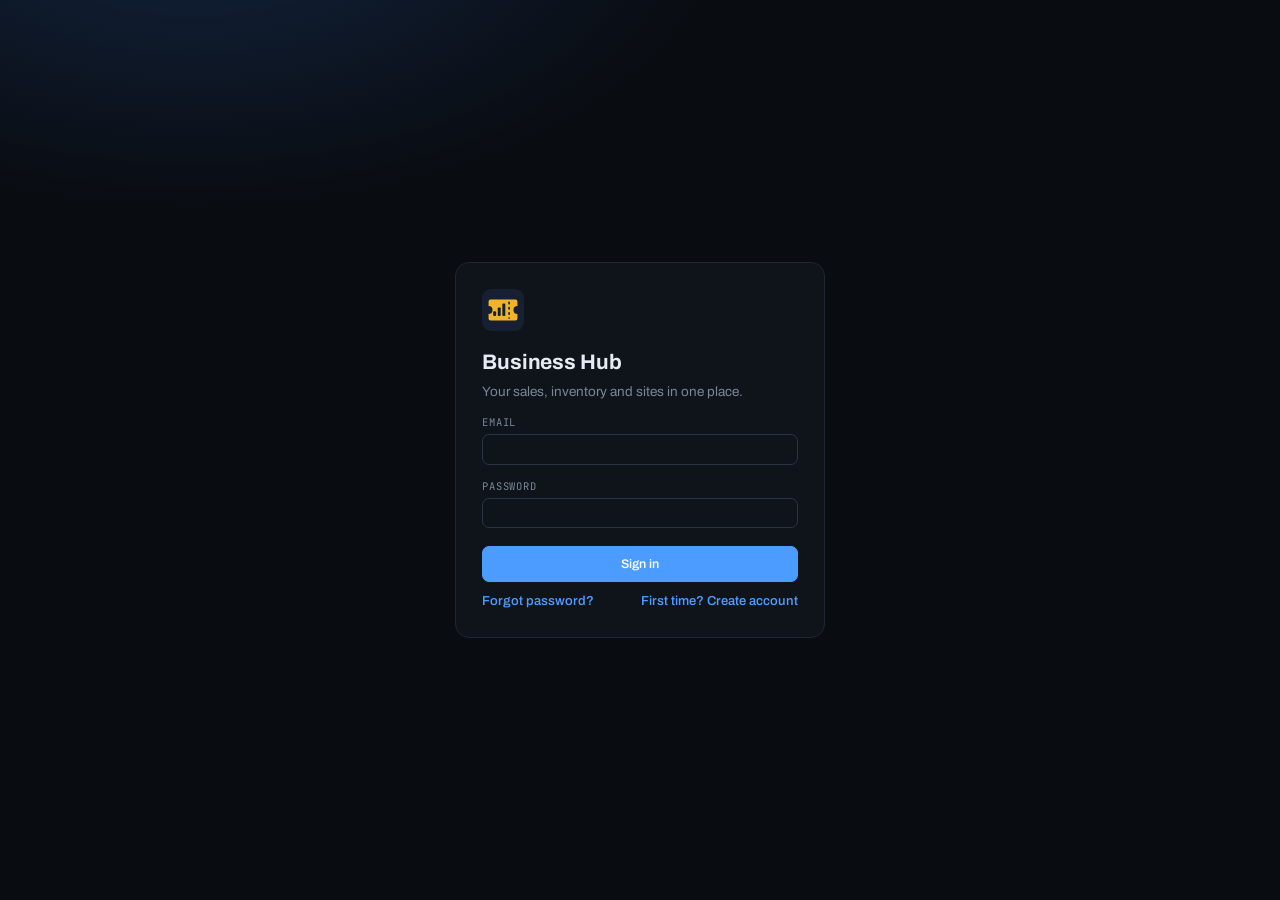
==== site/app.html @ 0b7c0c81 "Clean up: merge TAG and Monthly, drop profit-after-commission and duplicate panels, simpler top numb" ====
<!doctype html>
<html lang="en">
<head>
  <meta charset="utf-8">
  <meta name="viewport" content="width=device-width, initial-scale=1">
  <meta http-equiv="Content-Security-Policy" content="default-src 'self'; script-src 'self'; style-src 'self'; img-src 'self' data:; connect-src 'self' https://jhbhkjomjjbldlofuigt.supabase.co wss://jhbhkjomjjbldlofuigt.supabase.co; base-uri 'none'; form-action 'self'">
  <meta name="referrer" content="no-referrer">
  <meta name="robots" content="noindex, nofollow">
  <meta name="theme-color" content="#090c11">
  <title>Business Hub</title>
  <link rel="icon" href="assets/logo.svg" type="image/svg+xml">
  <link rel="icon" href="assets/icon-32.png" sizes="32x32" type="image/png">
  <link rel="apple-touch-icon" href="assets/apple-touch-icon.png">
  <link rel="preload" href="assets/fonts/jbmono.woff2" as="font" type="font/woff2" crossorigin>
  <link rel="preload" href="assets/fonts/archivo.woff2" as="font" type="font/woff2" crossorigin>
  <link rel="stylesheet" href="assets/style.css">
</head>
<body>
  <header class="top">
    <div class="top-inner">
      <div class="brand"><img src="assets/logo.svg" alt="">Business Hub<span class="cursor" aria-hidden="true">_</span></div>
      <nav class="nav" aria-label="Sections">
        <a href="#p/month" data-nav="p">My Portfolio</a>
        <a href="#plt/overview" data-nav="plt">PLT Sales</a>
        <a href="#inventory" data-nav="inventory">Inventory</a>
        <a href="#discord" data-nav="discord">Discord</a>
        <a href="#links" data-nav="links">My Sites</a>
      </nav>
      <span class="spacer"></span>
      <span class="clock" id="clock"></span>
      <span class="live" id="live" title="Live feed: new sales appear instantly"><i></i>LIVE FEED</span>
      <button type="button" class="bell ghost" id="bell" aria-label="Notifications" aria-expanded="false">
        <svg viewBox="0 0 24 24" fill="none" stroke="currentColor" stroke-width="2" stroke-linecap="round" stroke-linejoin="round" aria-hidden="true"><path d="M6 8a6 6 0 0 1 12 0c0 7 3 9 3 9H3s3-2 3-9"/><path d="M10.3 21a1.94 1.94 0 0 0 3.4 0"/></svg>
        <span class="badge hidden" id="bell-count">0</span>
      </button>
      <button type="button" class="ghost signout" id="signout">Log out</button>
    </div>
    <div class="tape" id="tape" aria-label="Recent sales"><div class="tape-track" id="tape-track"></div></div>
  </header>
  <div class="notes hidden" id="notes" role="dialog" aria-label="Notifications"></div>
  <main id="view" aria-live="polite"></main>
  <script src="assets/vendor/supabase.js"></script>
  <script src="config.js"></script>
  <script type="module" src="assets/app.js"></script>
</body>
</html>
---- site/assets/style.css ----
/* =========================================================
   Business Hub: "trading terminal" theme
   Dark, dense, numbers first. Green = profit, red = loss.
   ========================================================= */
@font-face { font-family: "Archivo"; src: url("fonts/archivo.woff2") format("woff2-variations"), url("fonts/archivo.woff2") format("woff2"); font-weight: 100 900; font-stretch: 62% 125%; font-display: swap; }
@font-face { font-family: "JB Mono"; src: url("fonts/jbmono.woff2") format("woff2-variations"), url("fonts/jbmono.woff2") format("woff2"); font-weight: 100 800; font-display: swap; }

:root {
  color-scheme: dark;
  --bg: #090c11;
  --panel: #0f141b;
  --panel-2: #141a23;
  --line: #1e2631;
  --line-2: #2a3441;
  --text: #e6ebf2;
  --text-2: #b7c1cf;
  --muted: #7a8696;
  --accent: #4c9cff;
  --accent-soft: rgba(76,156,255,.12);
  --up: #2fd38a;  --up-soft: rgba(47,211,138,.12);
  --down: #ff5d5d; --down-soft: rgba(255,93,93,.12);
  --meh: #f2b84b; --meh-soft: rgba(242,184,75,.12);
  --gold: #f0b429;
  --series-1: #3987e5;  /* revenue */
  --series-2: #2fd38a;  /* profit */
  --mono: "JB Mono", ui-monospace, "SFMono-Regular", Menlo, Consolas, monospace;
  --r: 10px; --r-sm: 7px;
  font-family: "Archivo", ui-sans-serif, system-ui, -apple-system, "Segoe UI", Roboto, Arial, sans-serif;
}
* { box-sizing: border-box; }
html, body { margin: 0; background: var(--bg); color: var(--text); }
body { font-size: 13.5px; line-height: 1.45; -webkit-font-smoothing: antialiased; }
a { color: var(--accent); text-decoration: none; }
a:hover { text-decoration: underline; }
h1, h2, h3 { margin: 0; letter-spacing: -0.005em; }
h1 { font-size: 20px; font-weight: 700; }
h2 { font-size: 14px; font-weight: 650; }
h3 { font-size: 12.5px; font-weight: 600; color: var(--text-2); }
p { margin: 0; }
.muted { color: var(--muted); }
.small { font-size: 12px; }
.hidden { display: none !important; }
.num, .mono { font-family: var(--mono); font-variant-numeric: tabular-nums; }
.pos, .up { color: var(--up); } .neg, .down { color: var(--down); } .meh { color: var(--meh); }
.mt { margin-top: 10px; }
.spacer { flex: 1; }
.row { display: flex; gap: 8px; align-items: center; flex-wrap: wrap; }
.row > .grow { flex: 1; }
:focus-visible { outline: 2px solid var(--accent); outline-offset: 2px; }
@media (prefers-reduced-motion: reduce) { * { transition: none !important; animation: none !important; } }
::selection { background: rgba(76,156,255,.35); }

/* labels in terminal style: small mono caps (used sparingly, like a trading screen) */
.lbl { font-family: var(--mono); font-size: 10.5px; letter-spacing: .08em; text-transform: uppercase; color: var(--muted); }

/* ---------- buttons & inputs ---------- */
button, .btn {
  font: inherit; font-size: 12.5px; font-weight: 550; border: 1px solid var(--line-2); background: var(--panel-2); color: var(--text);
  padding: 5px 11px; border-radius: var(--r-sm); cursor: pointer; display: inline-flex; align-items: center; justify-content: center; gap: 6px;
  white-space: nowrap; min-height: 30px; transition: background .12s, border-color .12s;
}
button:hover, .btn:hover { background: #1b2330; border-color: #394657; text-decoration: none; }
button:disabled { opacity: .45; cursor: default; }
button.primary, .btn.primary { background: var(--accent); border-color: var(--accent); color: #fff; }
button.primary:hover, .btn.primary:hover { background: #3a86e6; }
button.danger { color: var(--down); }
button.ghost { background: transparent; border-color: transparent; }
button.ghost:hover { background: var(--panel-2); }
button.icon { padding: 3px 9px; min-height: 26px; font-size: 12px; }
input, select, textarea {
  font: inherit; font-size: 12.5px; color: var(--text); background: var(--panel); border: 1px solid var(--line-2);
  border-radius: var(--r-sm); padding: 5px 9px; width: 100%; min-height: 30px;
}
input::placeholder, textarea::placeholder { color: #566273; }
input[type=date] { color-scheme: dark; font-family: var(--mono); font-size: 12px; }
textarea { min-height: 120px; resize: vertical; font-family: var(--mono); font-size: 12px; }
label { display: block; font-family: var(--mono); font-size: 10.5px; letter-spacing: .08em; text-transform: uppercase; color: var(--muted); margin: 10px 0 4px; }
.linkish { background: none; border: none; color: var(--accent); padding: 0; min-height: 0; cursor: pointer; font-size: 13px; }
.linkish:hover { background: none; text-decoration: underline; }

/* ---------- sign-in ---------- */
.auth-wrap { min-height: 100vh; display: grid; place-items: center; padding: 24px; background: radial-gradient(900px 500px at 15% -10%, #12233d 0%, transparent 60%), var(--bg); }
.auth-card { width: 100%; max-width: 370px; background: var(--panel); border: 1px solid var(--line); border-radius: 14px; padding: 26px; }
.auth-card .logo { width: 42px; height: 42px; display: block; margin-bottom: 16px; }
.auth-card h1 { font-size: 21px; margin-bottom: 4px; }
.auth-card label { margin-top: 14px; }
.auth-card .primary { width: 100%; margin-top: 18px; min-height: 36px; }
.msg { margin-top: 12px; font-size: 13px; padding: 9px 11px; border-radius: var(--r-sm); background: var(--panel-2); }
.msg.error { color: #ffb0b0; background: var(--down-soft); }
.msg.ok { color: #9ff0c9; background: var(--up-soft); }

/* ---------- top bar ---------- */
.top { position: sticky; top: 0; z-index: 40; background: rgba(9,12,17,.94); backdrop-filter: blur(8px); border-bottom: 1px solid var(--line); }
.top-inner { display: flex; align-items: center; gap: 14px; padding: 8px 18px; max-width: 1500px; margin: 0 auto; }
.brand { display: flex; align-items: center; gap: 9px; font-weight: 700; font-size: 15px; white-space: nowrap; }
.brand img { width: 24px; height: 24px; }
.brand .cursor { color: var(--gold); font-family: var(--mono); animation: blink 1.1s steps(1) infinite; }
@keyframes blink { 50% { opacity: 0; } }
.nav { display: flex; gap: 2px; margin-left: 10px; overflow-x: auto; scrollbar-width: none; }
.nav a { font-family: var(--mono); font-size: 11.5px; letter-spacing: .06em; text-transform: uppercase; color: var(--muted); padding: 6px 10px; border-radius: 6px; white-space: nowrap; }
.nav a:hover { color: var(--text); background: var(--panel-2); text-decoration: none; }
.nav a.active { color: var(--text); background: var(--panel-2); box-shadow: inset 0 -2px 0 var(--accent); }
.clock { font-family: var(--mono); font-size: 11.5px; color: var(--muted); white-space: nowrap; }
.clock b { color: var(--text); font-weight: 600; }
.live { display: inline-flex; align-items: center; gap: 6px; font-family: var(--mono); font-size: 11px; letter-spacing: .06em; padding: 4px 9px; border: 1px solid var(--line-2); border-radius: 99px; color: var(--muted); white-space: nowrap; }
.live i { width: 7px; height: 7px; border-radius: 50%; background: var(--muted); }
.live.on { color: var(--up); border-color: rgba(47,211,138,.35); }
.live.on i { background: var(--up); box-shadow: 0 0 0 0 rgba(47,211,138,.6); animation: pulse 2s infinite; }
@keyframes pulse { 0% { box-shadow: 0 0 0 0 rgba(47,211,138,.55); } 70% { box-shadow: 0 0 0 7px rgba(47,211,138,0); } 100% { box-shadow: 0 0 0 0 rgba(47,211,138,0); } }
.bell { position: relative; min-height: 30px; padding: 4px 9px; }
.bell svg { width: 16px; height: 16px; }
.bell .badge { position: absolute; top: -4px; right: -4px; background: var(--down); color: #fff; font-size: 10px; font-family: var(--mono); min-width: 16px; height: 16px; border-radius: 8px; display: grid; place-items: center; padding: 0 4px; }
.top .signout { font-family: var(--mono); font-size: 11px; letter-spacing: .06em; text-transform: uppercase; }

/* ---------- ticker tape ---------- */
.tape { border-top: 1px solid var(--line); overflow: hidden; white-space: nowrap; position: relative; height: 28px; mask-image: linear-gradient(90deg, transparent, #000 40px, #000 calc(100% - 40px), transparent); -webkit-mask-image: linear-gradient(90deg, transparent, #000 40px, #000 calc(100% - 40px), transparent); }
.tape-track { display: inline-flex; gap: 34px; padding-left: 18px; animation: tape 70s linear infinite; font-family: var(--mono); font-size: 11.5px; line-height: 28px; }
.tape:hover .tape-track { animation-play-state: paused; }
@keyframes tape { from { transform: translateX(0); } to { transform: translateX(-50%); } }
.tape-item b { color: var(--text); font-weight: 650; text-transform: uppercase; letter-spacing: .03em; margin-right: 6px; }
.tape-item .d { color: var(--muted); margin-left: 6px; }
@media (prefers-reduced-motion: reduce) { .tape-track { padding-left: 18px; } }

/* ---------- notifications panel ---------- */
.notes { position: absolute; right: 18px; top: 48px; width: 340px; max-height: 70vh; overflow: auto; background: var(--panel); border: 1px solid var(--line-2); border-radius: var(--r); box-shadow: 0 18px 50px rgba(0,0,0,.5); z-index: 60; }
.notes-head { display: flex; align-items: center; gap: 8px; padding: 10px 12px; border-bottom: 1px solid var(--line); }
.note { padding: 9px 12px; border-bottom: 1px solid var(--line); display: grid; grid-template-columns: 1fr auto; gap: 1px 10px; }
.note:last-child { border-bottom: none; }
.note .a { font-weight: 600; overflow: hidden; text-overflow: ellipsis; white-space: nowrap; }
.note .p { font-family: var(--mono); font-weight: 600; text-align: right; }
.note .m { color: var(--muted); font-size: 11.5px; grid-column: 1 / -1; }
.note.unread { background: rgba(76,156,255,.06); }

/* ---------- page ---------- */
main { max-width: 1500px; margin: 0 auto; padding: 14px 18px 60px; }
.page-head { display: flex; align-items: flex-end; gap: 10px; flex-wrap: wrap; margin-bottom: 12px; }
.page-head .sub { color: var(--muted); margin-top: 2px; font-size: 12.5px; }

/* filter bar */
.filters { display: grid; grid-template-columns: repeat(auto-fit, minmax(130px, 1fr)); gap: 8px; align-items: end; }
.filters .f label { margin-top: 0; }
.presets { display: flex; gap: 6px; flex-wrap: wrap; margin: 10px 0 12px; }
.preset { font-family: var(--mono); font-size: 11px; letter-spacing: .06em; text-transform: uppercase; border-radius: 99px; padding: 3px 12px; min-height: 26px; background: transparent; color: var(--muted); border-color: var(--line-2); }
.preset.on { color: var(--accent); border-color: var(--accent); background: var(--accent-soft); }

/* KPI tiles */
.kpis { display: grid; grid-template-columns: repeat(5, minmax(0, 1fr)); gap: 10px; }
@media (max-width: 1100px) { .kpis { grid-template-columns: repeat(3, minmax(0, 1fr)); } }
@media (max-width: 640px) { .kpis { grid-template-columns: repeat(2, minmax(0, 1fr)); } }
.kpi { background: var(--panel); border: 1px solid var(--line); border-radius: var(--r); padding: 12px 14px; min-width: 0; position: relative; }
.kpi .v { font-family: var(--mono); font-size: 22px; font-weight: 700; margin-top: 6px; white-space: nowrap; overflow: hidden; text-overflow: ellipsis; letter-spacing: -0.01em; }
.kpi .f { color: var(--muted); font-size: 11.5px; margin-top: 3px; white-space: nowrap; overflow: hidden; text-overflow: ellipsis; }
.kpi .eye { position: absolute; top: 8px; right: 8px; min-height: 22px; padding: 1px 8px; font-size: 11px; font-family: var(--mono); }
.kpi.tag { border-color: rgba(240,180,41,.35); background: linear-gradient(160deg, rgba(240,180,41,.08), var(--panel) 55%); }
.kpi.tag .v.masked { color: var(--text-2); letter-spacing: .2em; }

/* sub-tabs */
.tabs { display: flex; gap: 2px; border-bottom: 1px solid var(--line); margin: 16px 0 14px; overflow-x: auto; scrollbar-width: none; }
.tabs a { font-family: var(--mono); font-size: 11.5px; letter-spacing: .08em; text-transform: uppercase; color: var(--muted); padding: 9px 12px; border-bottom: 2px solid transparent; white-space: nowrap; display: inline-flex; align-items: center; gap: 6px; }
.tabs a:hover { color: var(--text); text-decoration: none; }
.tabs a.active { color: var(--accent); border-bottom-color: var(--accent); }
.tabs .count { font-size: 10px; background: var(--down-soft); color: var(--down); border-radius: 99px; padding: 0 6px; }

/* panels */
.grid { display: grid; gap: 12px; }
.g-2 { grid-template-columns: minmax(0, 1.6fr) minmax(0, 1fr); }
.g-2e { grid-template-columns: repeat(2, minmax(0, 1fr)); }
.g-3 { grid-template-columns: repeat(3, minmax(0, 1fr)); }
@media (max-width: 1000px) { .g-2, .g-2e, .g-3 { grid-template-columns: 1fr; } }
.card { background: var(--panel); border: 1px solid var(--line); border-radius: var(--r); padding: 12px 14px 14px; min-width: 0; }
.card + .card { margin-top: 12px; }
.grid > .card + .card { margin-top: 0; }
.card-head { display: flex; align-items: center; gap: 8px; flex-wrap: wrap; margin-bottom: 10px; min-height: 26px; }
.card-title { font-family: var(--mono); font-size: 11.5px; letter-spacing: .08em; text-transform: uppercase; color: var(--accent); font-weight: 600; }
.card-title::before { content: "▸ "; color: var(--muted); }
.card .note-line { color: var(--muted); font-size: 11.5px; margin-top: 8px; }
.stack > * + * { margin-top: 12px; }

/* segmented control */
.seg, .chips { display: inline-flex; border: 1px solid var(--line-2); border-radius: 99px; padding: 2px; gap: 2px; }
.seg button, .chips button { border: none; background: transparent; min-height: 22px; padding: 1px 10px; font-family: var(--mono); font-size: 10.5px; letter-spacing: .06em; text-transform: uppercase; color: var(--muted); border-radius: 99px; }
.seg button.on, .chips button.on { background: var(--accent-soft); color: var(--accent); }

/* tables */
.table-wrap { overflow-x: auto; border: 1px solid var(--line); border-radius: var(--r-sm); }
table { width: 100%; border-collapse: collapse; font-size: 12.5px; }
th, td { padding: 7px 10px; text-align: left; border-bottom: 1px solid var(--line); white-space: nowrap; vertical-align: top; }
th { font-family: var(--mono); font-size: 10.5px; letter-spacing: .08em; text-transform: uppercase; color: var(--muted); font-weight: 500; background: var(--panel); position: sticky; top: 0; cursor: pointer; user-select: none; }
th.r, td.r { text-align: right; }
td.num, td.r { font-family: var(--mono); }
tbody tr:hover { background: #121924; }
tbody tr:last-child td { border-bottom: none; }
td .sub { display: block; color: var(--muted); font-size: 11px; font-family: "Archivo", sans-serif; margin-top: 1px; }
td.strong, td .strong { font-weight: 600; }
.link-like { color: var(--text); border-bottom: 1px dotted #4a5869; cursor: pointer; }
.link-like:hover { color: var(--accent); border-bottom-color: var(--accent); }
th .arrow { color: var(--accent); font-size: 9px; }
.pager { display: flex; gap: 8px; align-items: center; justify-content: flex-end; margin-top: 10px; font-size: 12px; color: var(--muted); }
.pill { display: inline-block; font-family: var(--mono); font-size: 10px; letter-spacing: .05em; text-transform: uppercase; font-weight: 600; padding: 1px 6px; border-radius: 4px; border: 1px solid var(--line-2); color: var(--text-2); vertical-align: 1px; margin-left: 6px; }
.pill.good, .pill.up { color: var(--up); border-color: rgba(47,211,138,.45); }
.pill.bad, .pill.down { color: var(--down); border-color: rgba(255,93,93,.45); }
.pill.meh, .pill.warn { color: var(--meh); border-color: rgba(242,184,75,.5); }
.chip-money { display: inline-block; font-family: var(--mono); font-weight: 600; padding: 1px 7px; border-radius: 5px; }
.chip-money.up { background: var(--up-soft); } .chip-money.down { background: var(--down-soft); }

/* ranked bars */
.mini-bar { height: 3px; border-radius: 2px; background: var(--line); margin-top: 4px; overflow: hidden; min-width: 60px; }
.mini-bar i { display: block; height: 100%; background: var(--accent); }
.mini-bar i.down { background: var(--down); }

/* bullet summaries */
.summary { margin: 0; padding-left: 18px; }
.summary li { margin: 4px 0; color: var(--text-2); }
.summary b { color: var(--text); }

/* key/value lists */
.kv { display: grid; grid-template-columns: auto 1fr; gap: 0; }
.kv > div { padding: 7px 0; border-bottom: 1px solid var(--line); }
.kv > div:nth-last-child(-n+2) { border-bottom: none; }
.kv .k { font-family: var(--mono); font-size: 10.5px; letter-spacing: .08em; text-transform: uppercase; color: var(--muted); padding-right: 14px; }
.kv .v { text-align: right; font-family: var(--mono); }

/* rating badges */
.rating { font-family: var(--mono); font-size: 10.5px; font-weight: 700; letter-spacing: .06em; text-transform: uppercase; padding: 2px 7px; border-radius: 4px; display: inline-block; }
.rating.buy { background: var(--up-soft); color: var(--up); }
.rating.ok { background: var(--accent-soft); color: var(--accent); }
.rating.careful { background: var(--meh-soft); color: var(--meh); }
.rating.avoid { background: var(--down-soft); color: var(--down); }
.rating.new { background: var(--panel-2); color: var(--muted); }

/* charts */
.chart { position: relative; width: 100%; }
.chart svg { display: block; width: 100%; height: auto; overflow: visible; }
.chart text { fill: var(--muted); font-size: 10.5px; font-family: var(--mono); }
.chart .grid-line { stroke: #1a222c; stroke-width: 1; }
.chart .zero { stroke: #344050; stroke-width: 1; }
.legend { display: flex; gap: 12px; font-size: 11.5px; color: var(--text-2); flex-wrap: wrap; }
.legend .sw { width: 9px; height: 9px; border-radius: 2px; display: inline-block; margin-right: 5px; vertical-align: -1px; }
.tooltip { position: absolute; pointer-events: none; background: #05070a; border: 1px solid var(--line-2); border-radius: 8px; padding: 8px 10px; font-size: 11.5px; box-shadow: 0 10px 30px rgba(0,0,0,.5); min-width: 150px; z-index: 5; }
.tooltip .tt-title { font-weight: 650; margin-bottom: 4px; }
.tooltip .tt-row { display: flex; justify-content: space-between; gap: 14px; color: var(--text-2); }
.tooltip .tt-row b { color: var(--text); font-family: var(--mono); font-weight: 600; }

/* entity (artist/venue) detail */
.crumbs { display: flex; gap: 8px; align-items: center; margin-bottom: 8px; font-size: 12px; color: var(--muted); }
.entity-title { display: flex; align-items: baseline; gap: 10px; flex-wrap: wrap; margin-bottom: 8px; }
.entity-title h1 { font-size: 22px; }
.chipset { display: flex; gap: 6px; flex-wrap: wrap; align-items: center; margin-bottom: 12px; }
.chipset button { border-radius: 99px; min-height: 26px; padding: 2px 11px; font-size: 12px; }
.chipset button.on { border-color: var(--accent); color: var(--accent); background: var(--accent-soft); }

/* calculator */
.calc { display: grid; grid-template-columns: repeat(auto-fit, minmax(140px, 1fr)); gap: 8px 12px; }
.calc-out { display: grid; grid-template-columns: repeat(auto-fit, minmax(140px, 1fr)); gap: 8px; margin-top: 12px; }
.calc-out .kpi .v { font-size: 18px; }

/* ---------- older shared pieces (inventory, discord, sites) ---------- */
.headline, .headline.inv { display: grid; grid-template-columns: repeat(4, minmax(0, 1fr)); gap: 10px; }
@media (max-width: 900px) { .headline, .headline.inv { grid-template-columns: repeat(2, minmax(0, 1fr)); } }
.stat { background: var(--panel); border: 1px solid var(--line); border-radius: var(--r); padding: 12px 14px; min-width: 0; display: flex; flex-direction: column; }
.stat .label { font-family: var(--mono); font-size: 10.5px; letter-spacing: .08em; text-transform: uppercase; color: var(--muted); }
.stat .value { font-family: var(--mono); font-size: 20px; font-weight: 700; margin-top: 6px; white-space: nowrap; overflow: hidden; text-overflow: ellipsis; }
.stat .foot { font-size: 11.5px; color: var(--muted); margin-top: auto; padding-top: 4px; }
.board { display: flex; flex-direction: column; gap: 10px; }
.panel { background: var(--panel); border: 1px solid var(--line); border-radius: var(--r); padding: 2px 14px 12px; }
.panel.bare { background: transparent; border-color: transparent; padding: 0 0 4px; }
.panel.collapsed { padding-bottom: 2px; }
.panel.collapsed .panel-hint { display: none; }
.panel-head { display: flex; align-items: center; gap: 4px; min-height: 36px; flex-wrap: wrap; }
.panel-title { border: none; background: none; padding: 4px 6px 4px 0; min-height: 0; gap: 7px; font-family: var(--mono); font-size: 11.5px; letter-spacing: .08em; text-transform: uppercase; color: var(--accent); font-weight: 600; }
.panel-title:hover { background: none; color: var(--text); }
.panel-title .chev { width: 13px; height: 13px; color: var(--muted); transition: transform .15s; }
.panel.collapsed .panel-title .chev { transform: rotate(-90deg); }
.panel-hint { color: var(--muted); font-size: 12px; margin: -2px 0 10px 20px; }
.panel-actions { display: flex; gap: 8px; align-items: center; flex-wrap: wrap; }
.handle, .mover { display: none !important; }
.rank { list-style: none; margin: 0; padding: 0; }
.rank li { display: grid; grid-template-columns: minmax(0, 1fr) auto; gap: 2px 12px; align-items: center; padding: 7px 0; border-bottom: 1px solid var(--line); }
.rank li:last-child { border-bottom: none; }
.rank .name { font-weight: 600; overflow: hidden; text-overflow: ellipsis; white-space: nowrap; }
.rank .meta { font-size: 11.5px; color: var(--muted); grid-column: 1; }
.rank .val, .rank .pill { grid-row: 1 / span 2; grid-column: 2; }
.cards { display: grid; gap: 10px; grid-template-columns: repeat(auto-fill, minmax(240px, 1fr)); }
.lcard { background: var(--panel); border: 1px solid var(--line); border-radius: var(--r); padding: 12px; display: flex; flex-direction: column; gap: 10px; min-width: 0; }
.lcard .top { display: flex; gap: 10px; align-items: center; position: static; background: none; border: none; backdrop-filter: none; }
.lcard .ico { width: 34px; height: 34px; border-radius: 9px; background: var(--accent-soft); color: var(--accent); display: grid; place-items: center; font-size: 18px; flex-shrink: 0; font-weight: 750; }
.lcard .t { font-weight: 650; overflow: hidden; text-overflow: ellipsis; white-space: nowrap; }
.lcard .host { font-size: 11.5px; color: var(--muted); overflow: hidden; text-overflow: ellipsis; white-space: nowrap; }
.lcard .desc { font-size: 12.5px; color: var(--text-2); }
.cred { background: var(--panel-2); border: 1px solid var(--line); border-radius: var(--r-sm); padding: 7px 9px; font-size: 12px; }
.cred .line { display: flex; align-items: center; gap: 6px; }
.cred .line + .line { margin-top: 4px; }
.cred .k { color: var(--muted); width: 62px; flex-shrink: 0; }
.cred .v { flex: 1; overflow: hidden; text-overflow: ellipsis; white-space: nowrap; font-family: var(--mono); }
.cred button { min-height: 22px; padding: 1px 8px; font-size: 11px; }
.lcard .actions { display: flex; gap: 8px; margin-top: auto; }
.cat-title { margin: 16px 0 8px; font-family: var(--mono); font-size: 11px; letter-spacing: .08em; text-transform: uppercase; color: var(--muted); }
.steps { margin: 0; padding-left: 20px; color: var(--text-2); }
.steps li { margin: 4px 0; }
.status-line { display: flex; align-items: center; gap: 8px; flex-wrap: wrap; font-size: 13px; }
.dot { width: 8px; height: 8px; border-radius: 50%; background: var(--muted); display: inline-block; }
.dot.good { background: var(--up); } .dot.bad { background: var(--down); }
.sheet-link { overflow: hidden; text-overflow: ellipsis; white-space: nowrap; max-width: 100%; display: block; font-size: 12.5px; }
.keybox { font-family: var(--mono); background: var(--panel-2); border: 1px dashed var(--accent); padding: 9px 11px; border-radius: var(--r-sm); word-break: break-all; font-size: 12px; }
.mapgrid { display: grid; grid-template-columns: repeat(auto-fill, minmax(190px, 1fr)); gap: 0 12px; }
.empty { text-align: center; padding: 28px 16px; color: var(--muted); }
.empty h2 { color: var(--text); margin-bottom: 6px; font-size: 15px; }
.empty p { max-width: 56ch; margin: 0 auto 14px; }
.check { display: flex; align-items: center; gap: 8px; font-size: 12.5px; color: var(--text-2); margin-top: 10px; text-transform: none; letter-spacing: 0; font-family: inherit; }
.check input { width: auto; min-height: 0; }
.card-head input[type=search] { flex: 1 1 220px; width: auto; }

/* modal & toast */
.modal-bg { position: fixed; inset: 0; background: rgba(0,0,0,.6); display: grid; place-items: center; padding: 16px; z-index: 80; }
.modal { width: 100%; max-width: 500px; max-height: 92vh; overflow: auto; background: var(--panel); border: 1px solid var(--line-2); border-radius: 14px; padding: 18px; box-shadow: 0 24px 70px rgba(0,0,0,.6); }
.modal .foot { display: flex; gap: 8px; margin-top: 18px; }
#toasts { position: fixed; bottom: 18px; right: 18px; display: flex; flex-direction: column; gap: 8px; z-index: 90; align-items: flex-end; }
.toast { background: #05070a; border: 1px solid var(--line-2); color: var(--text); padding: 9px 14px; border-radius: 9px; box-shadow: 0 10px 30px rgba(0,0,0,.5); font-size: 12.5px; max-width: 380px; }
.toast.ok { border-left: 3px solid var(--up); } .toast.error { border-left: 3px solid var(--down); }
.toast.sale { border-left: 3px solid var(--gold); }

/* phones */
@media (max-width: 760px) {
  .top-inner { flex-wrap: wrap; gap: 8px; padding: 8px 12px; }
  .nav { order: 3; width: 100%; margin-left: 0; }
  .clock { display: none; }
  main { padding: 12px 12px 48px; }
  .notes { right: 8px; left: 8px; width: auto; top: 90px; }
  .kpi .v { font-size: 18px; }
}
tr.best td { background: rgba(76,156,255,.07); }
tr.best td:first-child { box-shadow: inset 2px 0 0 var(--accent); }

.filter-toggle { display: none; }
@media (max-width: 760px) {
  .filter-toggle { display: inline-flex; margin-bottom: 6px; }
  .filters { display: none; grid-template-columns: repeat(2, minmax(0, 1fr)); }
  .filters.open { display: grid; }
  .presets { margin-top: 6px; }
}
.kpis.six { grid-template-columns: repeat(6, minmax(0, 1fr)); }
@media (max-width: 1250px) { .kpis.six { grid-template-columns: repeat(3, minmax(0, 1fr)); } }
@media (max-width: 640px) { .kpis.six { grid-template-columns: repeat(2, minmax(0, 1fr)); } }
.kpis.three { grid-template-columns: repeat(3, minmax(0, 1fr)); }
@media (max-width: 760px) { .kpis.three { grid-template-columns: 1fr; } }
.kpi.big .v { font-size: 30px; }
tr.total td { border-top: 1px solid var(--line-2); font-weight: 700; background: var(--panel-2); }
.inline-lbl { display: inline; margin: 0; }
.g-tag { grid-template-columns: minmax(0, 1fr); }
@media (min-width: 1500px) { .g-tag { grid-template-columns: minmax(380px, .8fr) minmax(0, 2fr); } }

.book-banner { display: flex; align-items: baseline; gap: 12px; flex-wrap: wrap; padding: 10px 14px; margin-bottom: 12px; border: 1px solid rgba(240,180,41,.35); border-radius: var(--r); background: linear-gradient(90deg, rgba(240,180,41,.08), transparent 60%); }
.book-banner b { font-family: var(--mono); letter-spacing: .08em; text-transform: uppercase; color: var(--gold); font-size: 13px; }

.card.window .big { font-family: var(--mono); font-size: 28px; font-weight: 700; margin-top: 2px; }
.card.window .big.masked { color: var(--text-2); letter-spacing: .2em; }
.card.window .delta { font-family: var(--mono); font-size: 12px; color: var(--muted); margin-top: 4px; }

.kpis.two { grid-template-columns: repeat(2, minmax(0, 1fr)); }
@media (max-width: 640px) { .kpis.two { grid-template-columns: 1fr; } }
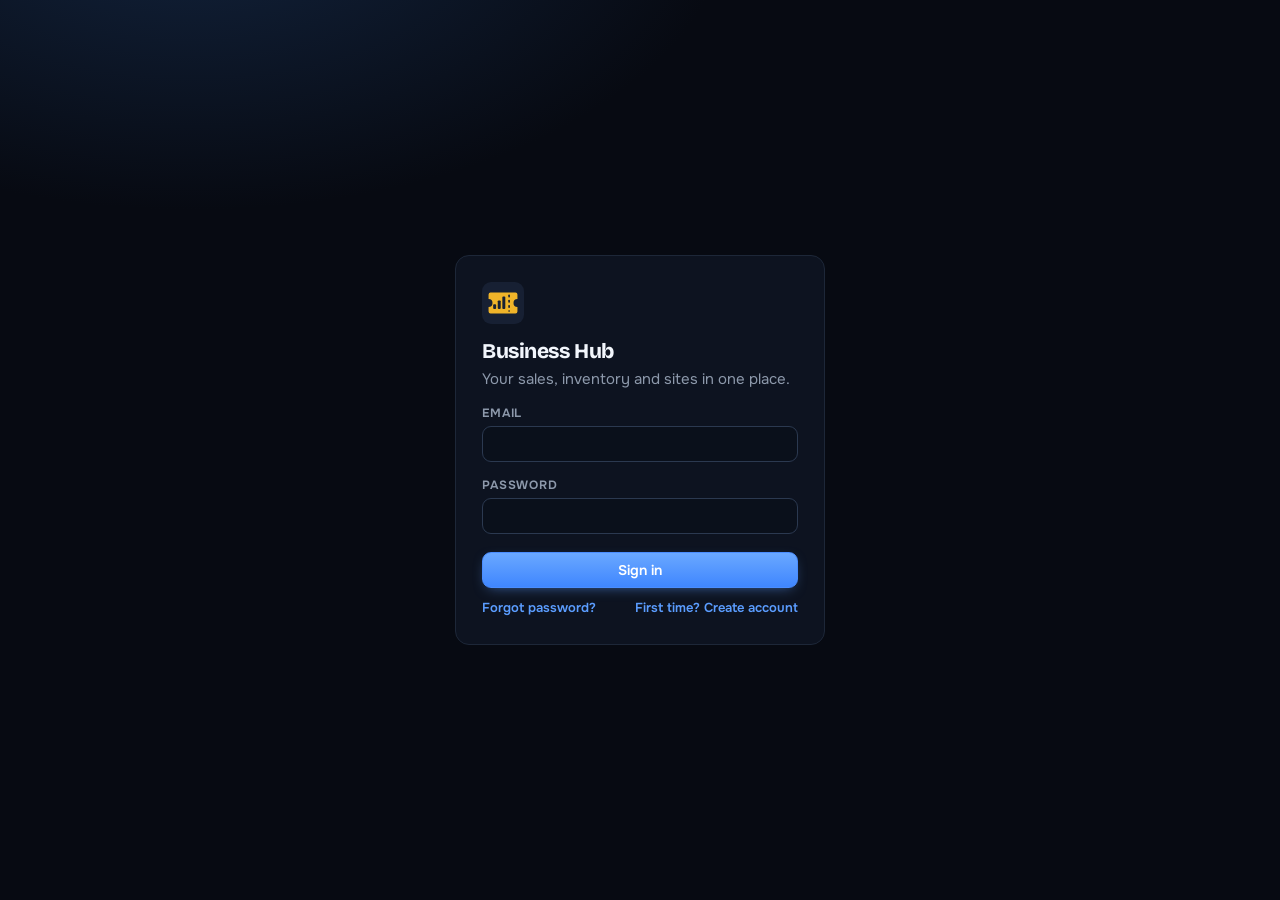
==== commit 40b3272d: "Livelier look: Onest + Bricolage Grotesque, larger text, colour-coded tiles and pills, richer cards " ====
--- a/site/app.html
+++ b/site/app.html
@@ -12,7 +12,8 @@
   <link rel="icon" href="assets/icon-32.png" sizes="32x32" type="image/png">
   <link rel="apple-touch-icon" href="assets/apple-touch-icon.png">
   <link rel="preload" href="assets/fonts/jbmono.woff2" as="font" type="font/woff2" crossorigin>
-  <link rel="preload" href="assets/fonts/archivo.woff2" as="font" type="font/woff2" crossorigin>
+  <link rel="preload" href="assets/fonts/onest.woff2" as="font" type="font/woff2" crossorigin>
+  <link rel="preload" href="assets/fonts/bricolage.woff2" as="font" type="font/woff2" crossorigin>
   <link rel="stylesheet" href="assets/style.css">
 </head>
 <body>
@@ -23,6 +24,10 @@
         <a href="#p/month" data-nav="p">My Portfolio</a>
         <a href="#plt/overview" data-nav="plt">PLT Sales</a>
         <a href="#inventory" data-nav="inventory">Inventory</a>
+        <a href="#presales" data-nav="presales">Presales</a>
+        <a href="#signups" data-nav="signups">Signups</a>
+        <a href="#deals" data-nav="deals">Deals</a>
+        <a href="#spotify" data-nav="spotify">Social &amp; Charts</a>
         <a href="#discord" data-nav="discord">Discord</a>
         <a href="#links" data-nav="links">My Sites</a>
       </nav>
--- a/site/assets/style.css
+++ b/site/assets/style.css
@@ -3,6 +3,8 @@
    Dark, dense, numbers first. Green = profit, red = loss.
    ========================================================= */
 @font-face { font-family: "Archivo"; src: url("fonts/archivo.woff2") format("woff2-variations"), url("fonts/archivo.woff2") format("woff2"); font-weight: 100 900; font-stretch: 62% 125%; font-display: swap; }
+@font-face { font-family: "Onest"; src: url("fonts/onest.woff2") format("woff2-variations"), url("fonts/onest.woff2") format("woff2"); font-weight: 100 900; font-display: swap; }
+@font-face { font-family: "Bricolage"; src: url("fonts/bricolage.woff2") format("woff2-variations"), url("fonts/bricolage.woff2") format("woff2"); font-weight: 200 800; font-stretch: 75% 100%; font-display: swap; }
 @font-face { font-family: "JB Mono"; src: url("fonts/jbmono.woff2") format("woff2-variations"), url("fonts/jbmono.woff2") format("woff2"); font-weight: 100 800; font-display: swap; }
 
 :root {
@@ -190,7 +192,7 @@
 td.num, td.r { font-family: var(--mono); }
 tbody tr:hover { background: #121924; }
 tbody tr:last-child td { border-bottom: none; }
-td .sub { display: block; color: var(--muted); font-size: 11px; font-family: "Archivo", sans-serif; margin-top: 1px; }
+td .sub { display: block; color: var(--muted); font-size: 11px; font-family: var(--sans); margin-top: 1px; }
 td.strong, td .strong { font-weight: 600; }
 .link-like { color: var(--text); border-bottom: 1px dotted #4a5869; cursor: pointer; }
 .link-like:hover { color: var(--accent); border-bottom-color: var(--accent); }
@@ -255,7 +257,9 @@
 .calc-out .kpi .v { font-size: 18px; }
 
 /* ---------- older shared pieces (inventory, discord, sites) ---------- */
-.headline, .headline.inv { display: grid; grid-template-columns: repeat(4, minmax(0, 1fr)); gap: 10px; }
+.headline { display: grid; grid-template-columns: repeat(4, minmax(0, 1fr)); gap: 10px; }
+.headline.inv { display: grid; grid-template-columns: repeat(5, minmax(0, 1fr)); gap: 10px; }
+@media (max-width: 1100px) { .headline.inv { grid-template-columns: repeat(3, minmax(0, 1fr)); } }
 @media (max-width: 900px) { .headline, .headline.inv { grid-template-columns: repeat(2, minmax(0, 1fr)); } }
 .stat { background: var(--panel); border: 1px solid var(--line); border-radius: var(--r); padding: 12px 14px; min-width: 0; display: flex; flex-direction: column; }
 .stat .label { font-family: var(--mono); font-size: 10.5px; letter-spacing: .08em; text-transform: uppercase; color: var(--muted); }
@@ -273,7 +277,15 @@
 .panel.collapsed .panel-title .chev { transform: rotate(-90deg); }
 .panel-hint { color: var(--muted); font-size: 12px; margin: -2px 0 10px 20px; }
 .panel-actions { display: flex; gap: 8px; align-items: center; flex-wrap: wrap; }
-.handle, .mover { display: none !important; }
+.mover { display: flex; gap: 4px; }
+.mover .mv, .handle { min-height: 26px; padding: 0 8px; font-size: 13px; line-height: 1; background: transparent; border-color: var(--line); color: var(--muted); }
+.mover .mv:hover:not(:disabled), .handle:hover { color: var(--text); border-color: var(--line-2); }
+.mover .mv:disabled { opacity: .3; }
+.handle { cursor: grab; border: none; padding: 0 4px 0 0; letter-spacing: -2px; }
+@media (hover: none) { .handle { display: none; } }
+.panel.dragging { opacity: .5; }
+.panel.drop-before { box-shadow: 0 -3px 0 var(--accent); }
+.panel.drop-after { box-shadow: 0 3px 0 var(--accent); }
 .rank { list-style: none; margin: 0; padding: 0; }
 .rank li { display: grid; grid-template-columns: minmax(0, 1fr) auto; gap: 2px 12px; align-items: center; padding: 7px 0; border-bottom: 1px solid var(--line); }
 .rank li:last-child { border-bottom: none; }
@@ -358,3 +370,244 @@
 
 .kpis.two { grid-template-columns: repeat(2, minmax(0, 1fr)); }
 @media (max-width: 640px) { .kpis.two { grid-template-columns: 1fr; } }
+
+/* ---------- period stepper, sale-type chips ---------- */
+.stepper { display: inline-flex; align-items: center; gap: 6px; flex-wrap: wrap; margin-left: 6px; }
+.stepper .icon { min-height: 26px; padding: 0 8px; font-size: 10px; }
+.step-label { font-family: var(--mono); font-size: 12.5px; min-width: 120px; text-align: center; }
+.month-pills { display: inline-flex; gap: 4px; flex-wrap: wrap; margin-left: 4px; }
+.month-pills button { min-height: 24px; padding: 1px 9px; font-size: 11px; border-radius: 99px; background: transparent; color: var(--muted); border-color: var(--line-2); }
+.month-pills button.on { color: var(--accent); border-color: var(--accent); background: var(--accent-soft); }
+.type-chips { display: flex; gap: 6px; flex-wrap: wrap; margin: -4px 0 12px; }
+.type-chips button { min-height: 26px; padding: 2px 10px; font-size: 11.5px; border-radius: 6px; background: transparent; color: var(--text); border-color: var(--line-2); }
+.type-chips button .n { font-family: var(--mono); color: var(--muted); font-size: 10.5px; }
+.type-chips button:disabled { opacity: .4; }
+.type-chips button.on { border-color: var(--accent); background: var(--accent-soft); }
+.type-chips .t-massive.on, .type-chips .t-fantastic.on, .type-chips .t-profitable.on { border-color: var(--up); background: var(--up-soft); }
+.type-chips .t-ehh.on, .type-chips .t-breakeven.on { border-color: var(--meh); background: var(--meh-soft); }
+.type-chips .t-loss.on { border-color: var(--down); background: var(--down-soft); }
+
+/* ---------- insight line ---------- */
+.insight-strip { display: flex; align-items: center; gap: 10px; border: 1px solid var(--line); border-left: 3px solid var(--accent); border-radius: 6px; padding: 6px 8px 6px 12px; margin-bottom: 12px; font-size: 13px; min-width: 0; }
+.insight-strip > b { font-family: var(--mono); font-size: 10.5px; letter-spacing: .06em; text-transform: uppercase; white-space: nowrap; }
+.insight-strip > span:not(.spacer):not(.muted) { min-width: 0; overflow: hidden; text-overflow: ellipsis; }
+.insight-strip .muted { font-family: var(--mono); font-size: 10.5px; }
+.insight-strip .icon { min-height: 24px; padding: 0 7px; font-size: 9px; }
+@media (max-width: 640px) { .insight-strip { flex-wrap: wrap; } .insight-strip > b { width: 100%; } }
+
+/* ---------- goals ---------- */
+.goal-bar { position: relative; height: 10px; border-radius: 5px; background: var(--line); margin: 6px 0 26px; }
+.goal-bar > i { display: block; height: 100%; border-radius: 5px; background: var(--up); }
+.goal-bar .mark { position: absolute; top: -3px; width: 2px; height: 16px; background: var(--line-2); transform: translateX(-1px); }
+.goal-bar .mark.hit { background: var(--up); }
+.goal-bar .mark.mine { background: var(--accent); }
+.goal-bar .mark em { position: absolute; top: 18px; left: 50%; transform: translateX(-50%); font-style: normal; font-family: var(--mono); font-size: 10px; color: var(--muted); white-space: nowrap; }
+.goal-bar .mark:last-child em { transform: translateX(-100%); }
+.kpis.four { grid-template-columns: repeat(4, minmax(0, 1fr)); }
+@media (max-width: 900px) { .kpis.four { grid-template-columns: repeat(2, minmax(0, 1fr)); } }
+.star { border: none; background: transparent; min-height: 28px; padding: 0 4px; font-size: 17px; color: var(--muted); line-height: 1; }
+.star.on { color: var(--meh); }
+.star:hover { color: var(--meh); }
+td .pill + .pill { margin-left: 4px; }
+
+/* ---------- deals & presales ---------- */
+.deal-list { display: grid; gap: 6px; }
+.deal { display: grid; grid-template-columns: 170px minmax(0, 1fr) auto; gap: 12px; align-items: start; padding: 10px 12px; border: 1px solid var(--line); border-radius: 6px; }
+.deal.pinned { border-color: var(--meh); }
+.deal.is-done { opacity: .55; }
+.deal-when { display: flex; flex-direction: column; gap: 3px; align-items: flex-start; font-size: 12.5px; }
+.deal-subject { font-weight: 600; font-size: 13.5px; overflow-wrap: anywhere; }
+.deal-tags { display: flex; flex-wrap: wrap; gap: 5px; margin-top: 6px; }
+.deal-actions { display: flex; gap: 6px; align-items: center; }
+.btn.small, button.small { min-height: 28px; padding: 2px 10px; font-size: 12px; }
+button.code { min-height: 24px; padding: 1px 8px; font-family: var(--mono); font-size: 12px; border-style: dashed; border-color: var(--accent); color: var(--accent); background: transparent; }
+.pill.k-presale { color: var(--accent); border-color: var(--accent); }
+.pill.k-onsale { color: var(--up); border-color: rgba(47,211,138,.45); }
+.pill.k-deal { color: var(--meh); border-color: rgba(242,184,75,.5); }
+.pill.k-signup { color: #a479e2; border-color: rgba(164,121,226,.5); }
+@media (max-width: 760px) { .deal { grid-template-columns: minmax(0, 1fr); gap: 6px; } .deal-when { flex-direction: row; flex-wrap: wrap; align-items: center; } }
+.signup { display: flex; justify-content: space-between; align-items: center; gap: 12px; padding: 8px 10px; border: 1px solid var(--line); border-radius: 6px; flex-wrap: wrap; }
+.signup-main { display: flex; gap: 12px; align-items: center; min-width: 0; }
+.signup.subscribed { opacity: .65; }
+.group-title { font-size: 12px; font-weight: 600; color: var(--muted); margin: 0 0 6px; }
+
+@media (max-width: 640px) { .seg { flex-wrap: wrap; max-width: 100%; border-radius: 10px; } }
+.day-group { margin-top: 12px; }
+.day-head { display: flex; gap: 10px; align-items: baseline; padding: 4px 2px 6px; border-bottom: 1px solid var(--line); margin-bottom: 4px; }
+tr.group-row td { background: var(--panel-2, rgba(255,255,255,.03)); padding-top: 10px; }
+th.sortable { cursor: pointer; user-select: none; }
+th.sortable:hover, th.sorted { color: var(--text); }
+.inv-dates input[type=date] { width: auto; min-height: 30px; padding: 2px 6px; }
+
+select.auto-w { width: auto; min-width: 200px; }
+
+/* ---------- social & charts ---------- */
+.seg.wrap { flex-wrap: wrap; border-radius: 12px; }
+.spots { display: flex; flex-wrap: wrap; gap: 4px; min-width: 230px; }
+.spot { font-family: var(--mono); font-size: 11px; white-space: nowrap; padding: 1px 6px; border-radius: 4px; border: 1px solid var(--line-2); color: var(--text-2); }
+.spot b { font-weight: 600; color: var(--muted); margin-right: 1px; }
+.spot.top { border-color: rgba(47,211,138,.45); color: var(--up); }
+.spot.top b { color: var(--up); }
+.muted.small, p.small { font-size: 12px; }
+
+/* movable cards on every page */
+.card-head > .mover.arr { margin-left: auto; opacity: .55; transition: opacity .15s; }
+.card:hover > .card-head > .mover.arr, .card:focus-within > .card-head > .mover.arr { opacity: 1; }
+@media (hover: none) { .card-head > .mover.arr { opacity: 1; } }
+.card-head > .mover.arr .mv { min-height: 22px; padding: 0 6px; font-size: 12px; }
+.card.dragging, .grid.dragging { opacity: .5; }
+.card.drop-before, .grid.drop-before { box-shadow: 0 -3px 0 var(--accent); }
+.card.drop-after, .grid.drop-after { box-shadow: 0 3px 0 var(--accent); }
+.cat-row { display: flex; align-items: center; gap: 8px; margin: 16px 0 8px; }
+.cat-row .cat-title { margin: 0; }
+.mover.arr .mv { min-height: 22px; padding: 0 6px; font-size: 12px; }
+.goal-stats { display: grid; grid-template-columns: repeat(3, minmax(0, 1fr)); gap: 10px; margin-bottom: 14px; }
+.goal-stat { border: 1px solid var(--line); border-radius: 8px; padding: 10px 12px; display: flex; flex-direction: column; gap: 2px; }
+.goal-stat .lbl { font-family: var(--mono); font-size: 10.5px; letter-spacing: .08em; text-transform: uppercase; color: var(--muted); }
+.goal-stat b { font-family: var(--mono); font-size: 22px; font-weight: 600; }
+.goal-stat .sub { color: var(--muted); font-size: 12px; }
+@media (max-width: 560px) { .goal-stats { grid-template-columns: 1fr 1fr; } .goal-stat:first-child { grid-column: 1 / -1; } }
+
+/* deals */
+.offer-list { display: grid; gap: 10px; }
+.history { margin-top: 6px; padding: 8px 10px; border: 1px solid var(--line); border-radius: 8px; display: grid; gap: 3px; }
+.history-head { display: flex; flex-wrap: wrap; gap: 6px; align-items: center; }
+.history .book { display: grid; gap: 3px; }
+.history .book + .book { border-top: 1px dashed var(--line); padding-top: 6px; margin-top: 4px; }
+.hist-table { width: 100%; border-collapse: collapse; margin-top: 4px; }
+.hist-table th, .hist-table td { padding: 3px 6px; text-align: left; border-bottom: 1px solid var(--line); white-space: nowrap; }
+.hist-table .num { text-align: right; }
+.offer { display: grid; grid-template-columns: 150px minmax(0, 1fr) auto; gap: 14px; align-items: start; border: 1px solid var(--line); border-radius: 10px; padding: 12px 14px; }
+.offer.pinned { border-color: rgba(245,183,49,.45); }
+.offer.is-done { opacity: .55; }
+.offer-hit { display: flex; flex-direction: column; gap: 4px; }
+.offer-hit b { font-family: var(--mono); font-size: 19px; line-height: 1.15; color: var(--up); }
+.offer-body { display: flex; flex-direction: column; gap: 4px; min-width: 0; }
+.offer-title { display: flex; flex-wrap: wrap; align-items: center; gap: 6px; font-size: 15px; }
+.offer-title .pill { margin-left: 0; }
+@media (max-width: 760px) { .offer { grid-template-columns: 1fr; gap: 8px; } .offer-hit { flex-direction: row; align-items: baseline; gap: 10px; } }
+
+
+/* =========================================================
+   v2 look: bigger, livelier type and colour that carries meaning.
+   Onest for reading, Bricolage Grotesque for headings and headline numbers,
+   JetBrains Mono kept for table figures so columns line up.
+   ========================================================= */
+:root {
+  --sans: "Onest", ui-sans-serif, system-ui, -apple-system, "Segoe UI", Roboto, Arial, sans-serif;
+  --display: "Bricolage", "Onest", ui-sans-serif, system-ui, sans-serif;
+  font-family: var(--sans);
+  --bg: #070a12;
+  --panel: #0d1320;
+  --panel-2: #141c2c;
+  --line: #1d2738;
+  --line-2: #2b3950;
+  --text: #f2f6fc;
+  --text-2: #c9d3e1;
+  --muted: #8d99ab;
+  --accent: #5b9dff;  --accent-soft: rgba(91,157,255,.16);
+  --up: #22e39a;      --up-soft: rgba(34,227,154,.14);
+  --down: #ff4d6d;    --down-soft: rgba(255,77,109,.14);
+  --meh: #ffb547;     --meh-soft: rgba(255,181,71,.15);
+  --violet: #a78bfa;  --violet-soft: rgba(167,139,250,.15);
+  --cyan: #2dd4f0;    --cyan-soft: rgba(45,212,240,.14);
+  --gold: #ffc53d;
+  --r: 14px; --r-sm: 9px;
+}
+body { font-size: 15px; line-height: 1.5;
+  background: radial-gradient(1200px 500px at 10% -10%, rgba(91,157,255,.10), transparent 60%),
+              radial-gradient(900px 420px at 95% -5%, rgba(167,139,250,.08), transparent 60%), var(--bg);
+  background-attachment: fixed; }
+h1 { font-family: var(--display); font-size: 30px; font-weight: 750; letter-spacing: -0.02em; line-height: 1.1; }
+h2 { font-size: 16px; }
+h3 { font-size: 14px; }
+.small { font-size: 13px; }
+.page-head .sub { font-size: 14px; color: var(--text-2); margin-top: 6px; }
+.lbl, label, .stat .label { font-size: 11.5px; color: var(--muted); }
+
+/* buttons & inputs */
+button, .btn { font-size: 14px; min-height: 36px; padding: 6px 14px; border-radius: var(--r-sm); font-weight: 600; }
+button.primary, .btn.primary { background: linear-gradient(180deg, #6aa8ff, #3f86ff); border-color: #4a8dff; box-shadow: 0 4px 14px -6px rgba(91,157,255,.7); }
+button.primary:hover, .btn.primary:hover { background: linear-gradient(180deg, #7bb2ff, #4a8dff); }
+button.icon { font-size: 13px; min-height: 30px; }
+input, select, textarea { font-size: 14px; min-height: 36px; padding: 6px 11px; background: #0a101b; }
+input:focus, select:focus, textarea:focus { border-color: var(--accent); box-shadow: 0 0 0 3px var(--accent-soft); outline: none; }
+
+/* navigation */
+.nav a { font-family: var(--sans); font-size: 14px; letter-spacing: 0; text-transform: none; font-weight: 600; color: var(--text-2); padding: 7px 12px; border-radius: 9px; }
+.nav a.active { color: #fff; background: var(--accent-soft); box-shadow: inset 0 0 0 1px rgba(91,157,255,.45); }
+.tabs a { font-family: var(--sans); font-size: 14px; letter-spacing: 0; text-transform: none; font-weight: 600; color: var(--text-2); padding: 10px 14px; }
+.tabs a.active { color: #fff; border-bottom: 3px solid transparent; border-image: linear-gradient(90deg, var(--accent), var(--violet)) 1; }
+.tabs .count { font-size: 11.5px; font-weight: 700; background: var(--down); color: #fff; }
+
+/* cards */
+.card, .kpi, .stat {
+  background: linear-gradient(180deg, rgba(255,255,255,.025), rgba(255,255,255,0) 40%), var(--panel);
+  border: 1px solid var(--line); border-radius: var(--r);
+  box-shadow: 0 1px 0 rgba(255,255,255,.04) inset, 0 10px 30px -18px rgba(0,0,0,.8);
+}
+.card { padding: 16px 18px 18px; }
+.card-head { margin-bottom: 14px; min-height: 30px; }
+.card-title { font-family: var(--display); font-size: 18px; font-weight: 700; letter-spacing: -0.01em; text-transform: none; color: var(--text); display: inline-flex; align-items: center; gap: 10px; }
+.card-title::before { content: ""; width: 4px; height: 18px; border-radius: 3px; background: linear-gradient(180deg, var(--accent), var(--violet)); }
+.card .note-line { font-size: 13px; color: var(--muted); margin-top: 12px; }
+
+/* headline numbers */
+.kpi, .stat { padding: 16px 18px; }
+.kpi .v, .stat .value, .card.window .big { font-family: var(--display); font-weight: 750; letter-spacing: -0.02em; font-variant-numeric: tabular-nums; }
+.kpi .v { font-size: 30px; margin-top: 8px; }
+.kpi.big .v, .card.window .big { font-size: 38px; }
+.stat .value { font-size: 27px; margin-top: 8px; }
+.kpi .f, .stat .foot { font-size: 13px; color: var(--text-2); }
+/* colour the whole tile when its number is good or bad, so it catches the eye */
+.kpi:has(.v.up), .kpi:has(.v.pos), .stat:has(.value.up), .stat:has(.value.pos) {
+  border-color: rgba(34,227,154,.38); background: linear-gradient(160deg, rgba(34,227,154,.13), rgba(34,227,154,0) 60%), var(--panel); }
+.kpi:has(.v.down), .kpi:has(.v.neg), .stat:has(.value.down), .stat:has(.value.neg) {
+  border-color: rgba(255,77,109,.38); background: linear-gradient(160deg, rgba(255,77,109,.13), rgba(255,77,109,0) 60%), var(--panel); }
+.kpi:has(.v.meh), .stat:has(.value.meh) {
+  border-color: rgba(255,181,71,.38); background: linear-gradient(160deg, rgba(255,181,71,.12), rgba(255,181,71,0) 60%), var(--panel); }
+.kpi.tag { border-color: rgba(255,197,61,.5); background: linear-gradient(160deg, rgba(255,197,61,.16), rgba(255,197,61,0) 60%), var(--panel); }
+.up, .pos { text-shadow: 0 0 18px rgba(34,227,154,.25); }
+.down, .neg { text-shadow: 0 0 18px rgba(255,77,109,.22); }
+
+/* segmented controls & chips */
+.seg, .chips { border-color: var(--line-2); background: #0a101b; padding: 3px; }
+.seg button, .chips button { font-family: var(--sans); font-size: 13px; letter-spacing: 0; text-transform: none; font-weight: 600; min-height: 28px; padding: 2px 12px; color: var(--text-2); }
+.seg button.on, .chips button.on { background: var(--accent); color: #fff; box-shadow: 0 2px 10px -4px rgba(91,157,255,.8); }
+
+/* tables */
+table { font-size: 14px; }
+th, td { padding: 9px 12px; }
+th { font-family: var(--sans); font-size: 12px; letter-spacing: .02em; text-transform: none; font-weight: 650; color: var(--muted); background: var(--panel); }
+tbody tr:hover td { background: rgba(91,157,255,.06); }
+td .sub { font-size: 12.5px; }
+
+/* pills: filled and colour-coded */
+.pill { font-family: var(--sans); font-size: 11.5px; letter-spacing: .01em; text-transform: none; font-weight: 700; padding: 2px 9px; border-radius: 99px; border: 1px solid transparent; background: rgba(255,255,255,.07); color: var(--text-2); }
+.pill.good, .pill.up, .pill.k-onsale { background: var(--up-soft); color: var(--up); border-color: rgba(34,227,154,.35); }
+.pill.bad, .pill.down { background: var(--down-soft); color: var(--down); border-color: rgba(255,77,109,.35); }
+.pill.meh, .pill.warn, .pill.k-deal { background: var(--meh-soft); color: var(--meh); border-color: rgba(255,181,71,.4); }
+.pill.k-presale { background: var(--accent-soft); color: var(--accent); border-color: rgba(91,157,255,.4); }
+.pill.k-signup { background: var(--violet-soft); color: var(--violet); border-color: rgba(167,139,250,.4); }
+
+/* deals & presales */
+.offer { border-radius: var(--r); background: linear-gradient(120deg, rgba(34,227,154,.06), rgba(34,227,154,0) 35%), var(--panel-2); border-color: var(--line-2); }
+.offer-hit b { font-family: var(--display); font-size: 24px; font-weight: 800; }
+.offer-title { font-size: 16.5px; }
+.code { font-size: 13px; }
+.spot { font-size: 12px; padding: 2px 7px; }
+
+/* labels & remaining terminal-style bits, in the new type */
+.lbl, label, .stat .label, .kv .k, .cat-title, .insight-strip > b, .book-banner b {
+  font-family: var(--sans); font-size: 12px; letter-spacing: .07em; font-weight: 650; text-transform: uppercase; color: var(--muted); }
+.cat-title { font-size: 13px; color: var(--text-2); }
+.preset { font-family: var(--sans); font-size: 13px; letter-spacing: 0; text-transform: none; font-weight: 600; min-height: 30px; padding: 3px 14px; color: var(--text-2); }
+.preset.on, .preset[aria-pressed="true"] { background: var(--accent); border-color: var(--accent); color: #fff; }
+.step-label { font-family: var(--display); font-size: 16px; font-weight: 700; }
+.rating { font-family: var(--sans); font-size: 11.5px; letter-spacing: .02em; border-radius: 99px; padding: 2px 9px; }
+.panel { background: linear-gradient(180deg, rgba(255,255,255,.025), rgba(255,255,255,0) 40%), var(--panel); border-color: var(--line); border-radius: var(--r);
+  box-shadow: 0 1px 0 rgba(255,255,255,.04) inset, 0 10px 30px -18px rgba(0,0,0,.8); }
+.panel-title { font-family: var(--display); font-size: 18px; font-weight: 700; letter-spacing: -0.01em; text-transform: none; color: var(--text); }
+.chart text { font-size: 11.5px; }
+.tape-track { font-size: 12.5px; }
+.kpi:has(.eye) > :first-child { padding-right: 58px; }
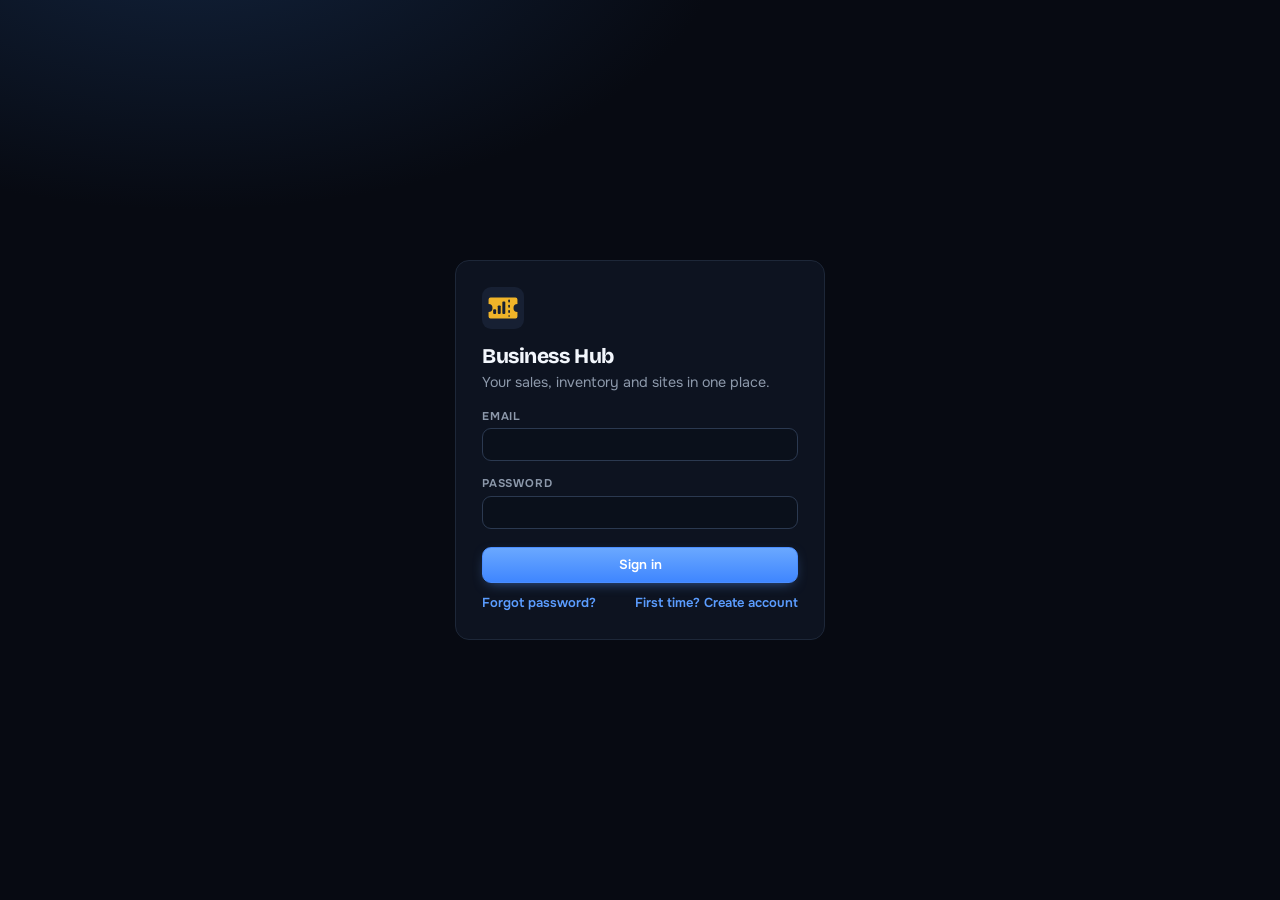
==== commit 3b3d6a1c: "Learning Center: what sells by section, price, timing, row, order size, day, city, venue and artist," ====
--- a/site/app.html
+++ b/site/app.html
@@ -27,6 +27,7 @@
         <a href="#presales" data-nav="presales">Presales</a>
         <a href="#signups" data-nav="signups">Signups</a>
         <a href="#deals" data-nav="deals">Deals</a>
+        <a href="#learning" data-nav="learning">Learning</a>
         <a href="#spotify" data-nav="spotify">Social &amp; Charts</a>
         <a href="#discord" data-nav="discord">Discord</a>
         <a href="#links" data-nav="links">My Sites</a>
--- a/site/assets/style.css
+++ b/site/assets/style.css
@@ -611,3 +611,69 @@
 .chart text { font-size: 11.5px; }
 .tape-track { font-size: 12.5px; }
 .kpi:has(.eye) > :first-child { padding-right: 58px; }
+
+/* sizing: halfway between the original compact look and the large v2 sizes */
+body { font-size: 14.25px; }
+h1 { font-size: 25px; }
+h2 { font-size: 15px; }
+.small { font-size: 12.5px; }
+.page-head .sub { font-size: 13.25px; }
+.lbl, label, .stat .label, .kv .k, .insight-strip > b, .book-banner b { font-size: 11.25px; }
+.cat-title { font-size: 12.25px; }
+button, .btn { font-size: 13.25px; min-height: 33px; padding: 5px 12px; }
+button.icon { font-size: 12.5px; min-height: 28px; }
+input, select, textarea { font-size: 13.25px; min-height: 33px; padding: 5px 10px; }
+.nav a { font-size: 13px; padding: 6px 11px; }
+.tabs a { font-size: 13px; padding: 9px 13px; }
+.card { padding: 14px 16px 16px; }
+.card-head { margin-bottom: 12px; }
+.card-title, .panel-title { font-size: 16px; }
+.card-title::before { height: 16px; }
+.card .note-line { font-size: 12.25px; }
+.kpi, .stat { padding: 14px 16px; }
+.kpi .v { font-size: 26px; margin-top: 7px; }
+.kpi.big .v, .card.window .big { font-size: 33px; }
+.stat .value { font-size: 23.5px; margin-top: 7px; }
+.kpi .f, .stat .foot { font-size: 12.25px; }
+.seg button, .chips button { font-size: 12.25px; min-height: 26px; padding: 2px 11px; }
+.preset { font-size: 12.25px; min-height: 28px; padding: 3px 13px; }
+.step-label { font-size: 15px; }
+table { font-size: 13.25px; }
+th, td { padding: 8px 11px; }
+th { font-size: 11.5px; }
+td .sub { font-size: 11.75px; }
+.pill { font-size: 11px; padding: 1px 8px; }
+.offer-hit b { font-size: 21px; }
+.offer-title { font-size: 15.5px; }
+.chart text { font-size: 11px; }
+.tape-track { font-size: 12px; }
+
+/* ---------- Learning Center ---------- */
+.lc-check { margin-bottom: 12px; }
+.lc-filters { display: grid; grid-template-columns: repeat(4, minmax(0, 1fr)) auto; gap: 10px; align-items: end; margin-top: 10px; }
+.lc-field { display: flex; flex-direction: column; gap: 4px; min-width: 0; }
+@media (max-width: 800px) { .lc-filters { grid-template-columns: 1fr 1fr; } }
+.lc-lessons { list-style: none; margin: 0; padding: 0; display: grid; gap: 10px; }
+.lc-lessons li { display: flex; flex-wrap: wrap; align-items: baseline; gap: 6px; padding: 10px 12px; border-radius: var(--r-sm); background: var(--panel-2); border-left: 3px solid var(--accent); }
+.lc-lessons .lbl { min-width: 110px; }
+.lc-two { display: grid; grid-template-columns: 1fr 1fr; gap: 18px; }
+@media (max-width: 800px) { .lc-two { grid-template-columns: 1fr; } }
+.lc-two h3 { font-family: var(--display); font-size: 15px; margin-bottom: 8px; }
+.lc-combos { list-style: none; margin: 0; padding: 0; display: grid; gap: 8px; }
+.lc-combos li { padding: 9px 11px; border-radius: var(--r-sm); background: var(--panel-2); }
+.lc-heat { border-collapse: separate; border-spacing: 3px; }
+.lc-heat th, .lc-heat td { border: none; }
+.lc-heat .lc-rowhead { text-align: left; font-weight: 650; color: var(--text-2); white-space: nowrap; }
+.lc-cell { text-align: center; border-radius: 7px; cursor: pointer; padding: 7px 8px; min-width: 84px; }
+.lc-cell b { display: block; font-family: var(--mono); font-size: 13px; color: #fff; }
+.lc-cell span { display: block; font-size: 11px; color: rgba(255,255,255,.7); }
+.lc-cell.thin { opacity: .45; }
+.lc-cell.empty { background: rgba(255,255,255,.025); cursor: default; }
+.lc-cell:hover { outline: 2px solid var(--accent); }
+.lc-bar-cell { display: flex; align-items: center; gap: 8px; min-width: 170px; }
+.lc-bar { flex: 1; height: 7px; border-radius: 99px; background: rgba(255,255,255,.06); overflow: hidden; }
+.lc-bar i { display: block; height: 100%; border-radius: 99px; }
+.lc-bar .pos-bar { background: var(--up); } .lc-bar .neg-bar { background: var(--down); } .lc-bar .meh-bar { background: var(--meh); } .lc-bar .mid-bar { background: var(--accent); }
+.lc-bar-cell .pill { margin-left: 0; min-width: 64px; text-align: center; }
+tr.lc-few { opacity: .5; }
+tr.lc-click { cursor: pointer; }
